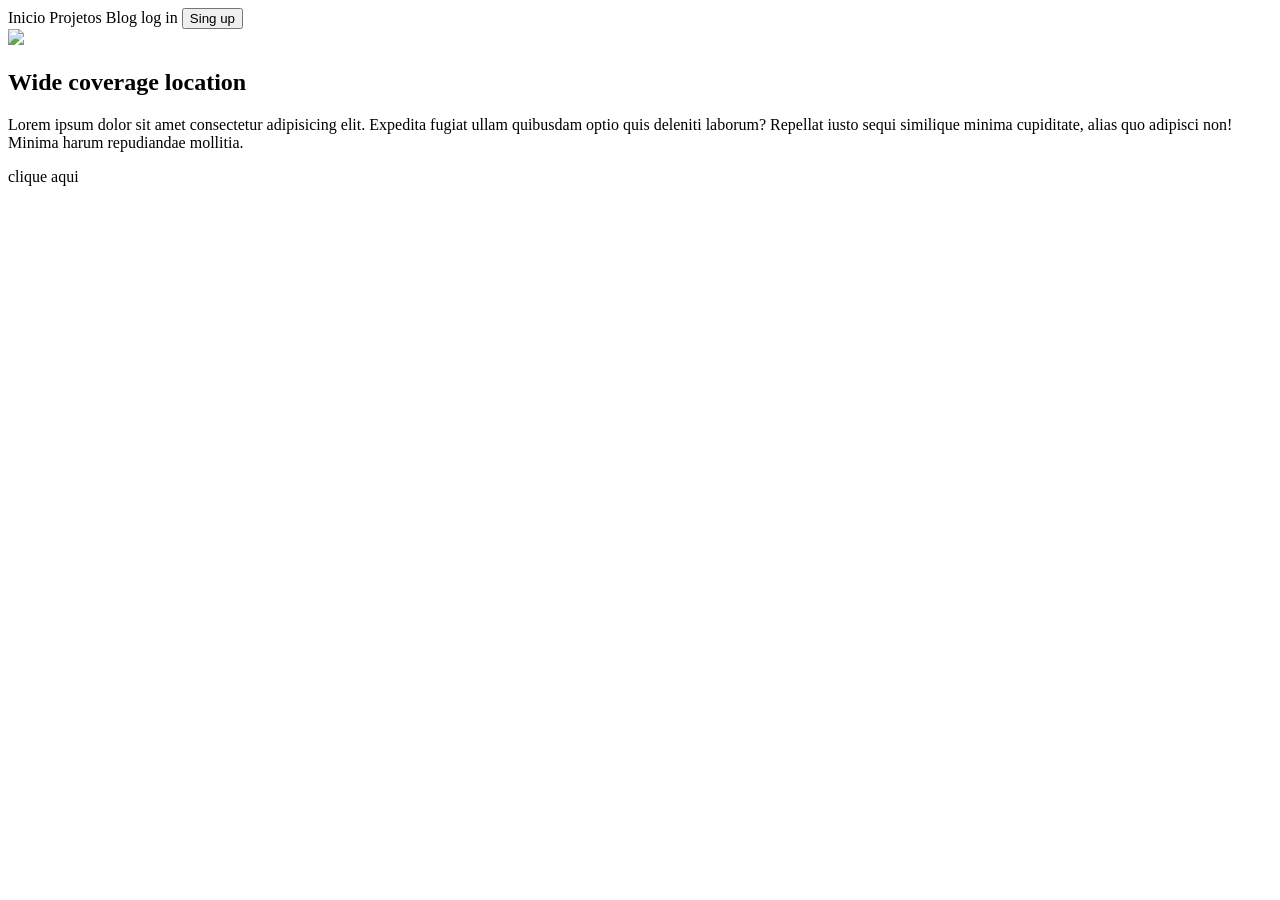
==== Index.html @ 41100c4f "Alteraçao de pasta" ====
<!DOCTYPE html>
<html lang="pt-br">
<head>
    <meta charset="UTF-8">
    <meta name="viewport" content="width=device-width, initial-scale=1.0">
    <title>Meu projeto 1 </title>
    <link rel="stylesheet" href="./Desafio css.css">
    <link rel="preconnect" href="https://fonts.googleapis.com">
    <link rel="preconnect" href="https://fonts.gstatic.com" crossorigin>
    <link href="https://fonts.googleapis.com/css2?family=Wendy+One&display=swap" rel="stylesheet">

</head>
<body>
    <header>
            <a class="link-header">Inicio</a>
            <a class="link-header">Projetos</a>
            <a class="link-header">Blog</a>
            <a class="link-header">log in</a>
           
            <button class="button-header">Sing up</button>
    </header>
    
        <main>
            <img src="./3D Avatars/28.png" class="logo-image">
    
            <section>
                <h1>Wide coverage location</h1>
                <p>Lorem ipsum dolor sit amet consectetur adipisicing elit. Expedita fugiat ullam quibusdam optio quis
                    deleniti
                    laborum? Repellat iusto sequi similique minima cupiditate, alias quo adipisci non! Minima harum
                    repudiandae
                    mollitia.</p>
                <a class="link-main">clique aqui</a>
            </section>
    
        </main>
    </header>
</body>
</html>
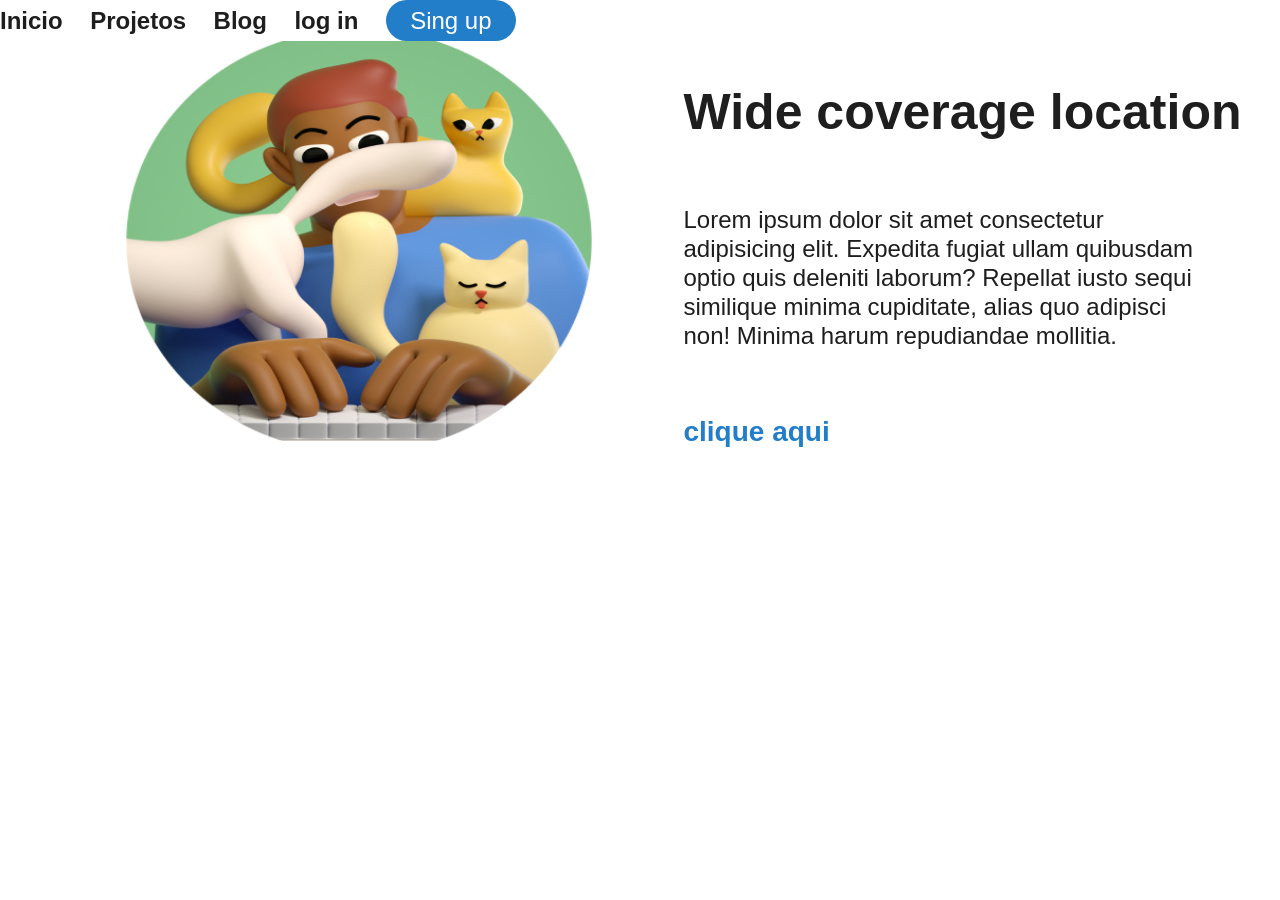
==== commit c333ecaf: "Altewrações de nome e pastas" ====
--- a/Index.html
+++ b/Index.html
@@ -21,7 +21,7 @@
     </header>
     
         <main>
-            <img src="./3D Avatars/28.png" class="logo-image">
+            <img src="./28.png" class="logo-image">
     
             <section>
                 <h1>Wide coverage location</h1>
--- a/Desafio css.css
+++ b/Desafio css.css
@@ -0,0 +1,69 @@
+* {
+    font-family: "Wendy One", sans-serif;
+    margin: 0;
+    padding: 0;
+    box-sizing: border-box;
+}
+11
+header {
+    margin: 44px 0 144px 76px;
+
+}
+
+.link-header {
+    font-weight: 600;
+    font-size: 24px;
+    line-height: 29px;
+    color: #1e1e1e;
+    cursor: pointer; /*maozinha*/
+    margin-right: 23px;
+}
+
+.button-header {
+    background: #237ec9;
+    border-radius: 20.5px;
+    width: 130px;
+    height: 41px;
+    border: none; /*sem borda*/
+    font-size: 24px;
+    line-height: 29px;
+    color:#ffffff;
+    cursor: pointer;
+    }
+
+.logo-image {
+    height:400px;
+    width: 468px;
+    margin-left: 125px;
+    display: inline-block;
+}
+
+section { 
+    display: inline-block;
+    margin-left: 86px;
+}
+
+h1 {
+    font-weight: 900;
+    font-size: 50px;
+    line-height: 122px;
+    color:#1e1e1e;
+}
+
+p {
+    font-weight: 400;
+    font-size: 24px;
+    line-height: 29px;
+    color: #1e1e1e;
+    width: 515px;
+    margin-top: 32px;
+    margin-bottom: 65px;
+}
+
+.link-main {
+    font-size:28px;
+    font-weight: 600;
+    line-height: 34px;
+    cursor: pointer;
+    color:#237ec9;
+}
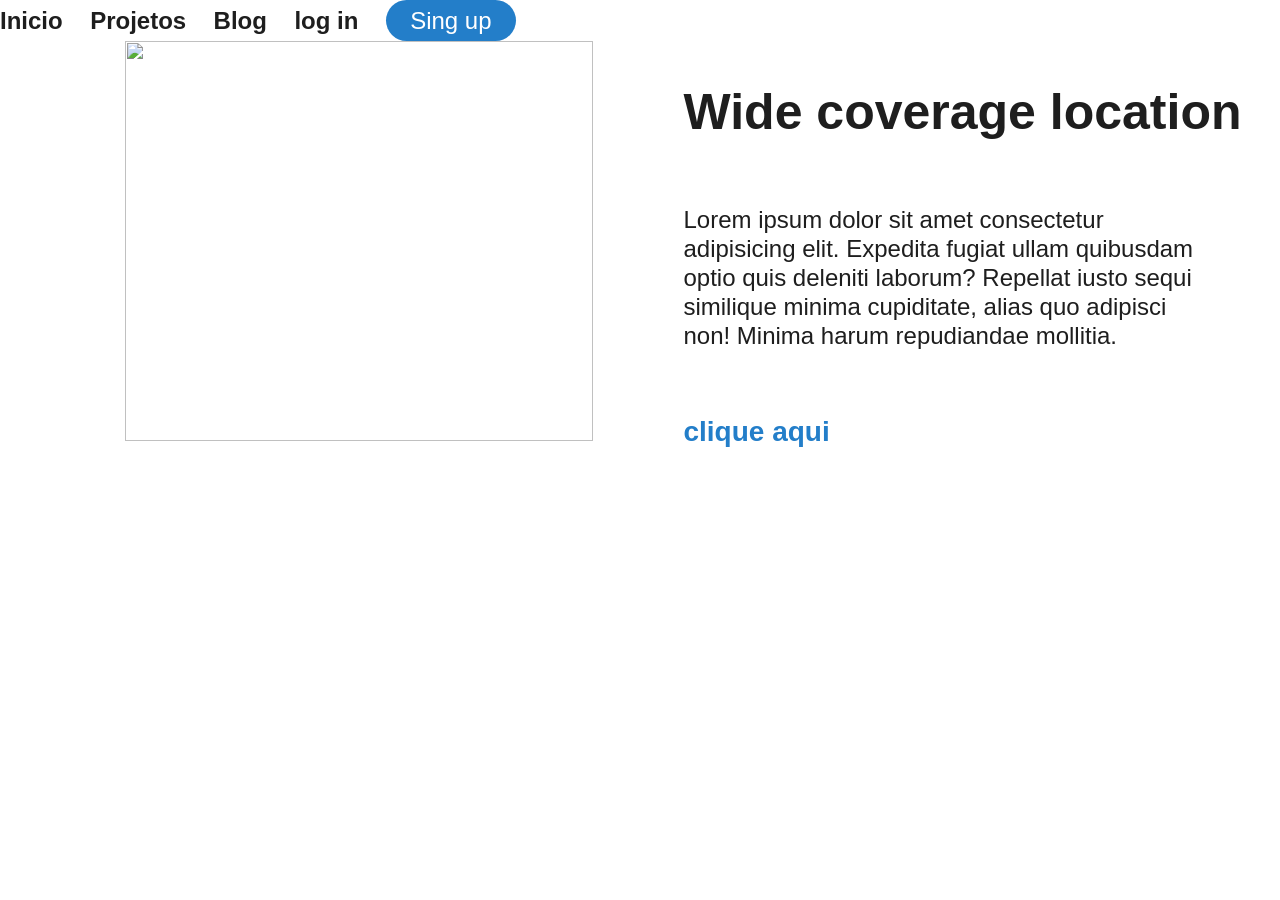
==== commit 76c7d289: "alteração de pasta de img" ====
--- a/Index.html
+++ b/Index.html
@@ -21,7 +21,7 @@
     </header>
     
         <main>
-            <img src="./28.png" class="logo-image">
+            <img src="./Img/28.png" class="logo-image">
     
             <section>
                 <h1>Wide coverage location</h1>
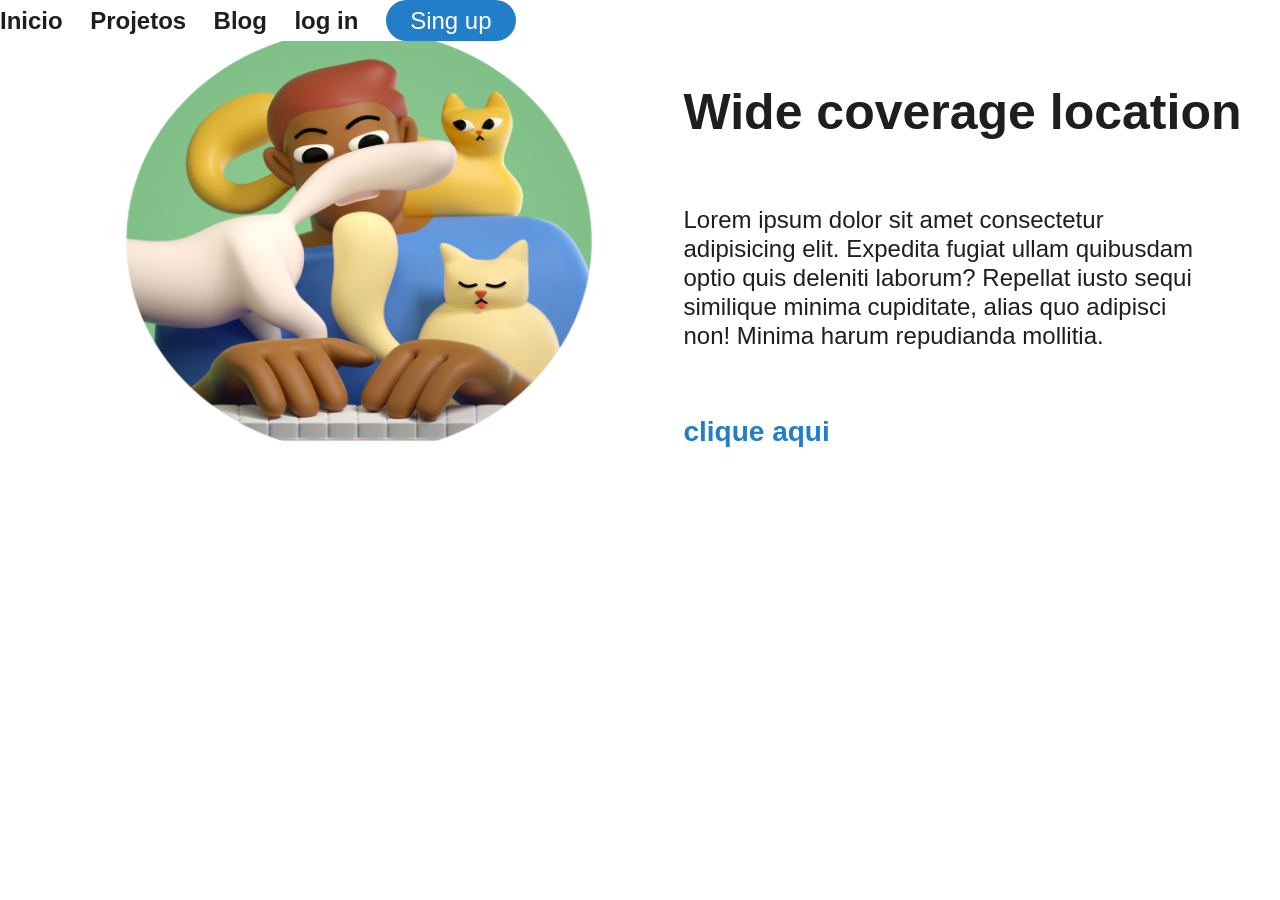
==== commit 15b35b3f: "Alteração de texto" ====
--- a/Index.html
+++ b/Index.html
@@ -28,7 +28,7 @@
                 <p>Lorem ipsum dolor sit amet consectetur adipisicing elit. Expedita fugiat ullam quibusdam optio quis
                     deleniti
                     laborum? Repellat iusto sequi similique minima cupiditate, alias quo adipisci non! Minima harum
-                    repudiandae
+                    repudianda
                     mollitia.</p>
                 <a class="link-main">clique aqui</a>
             </section>
